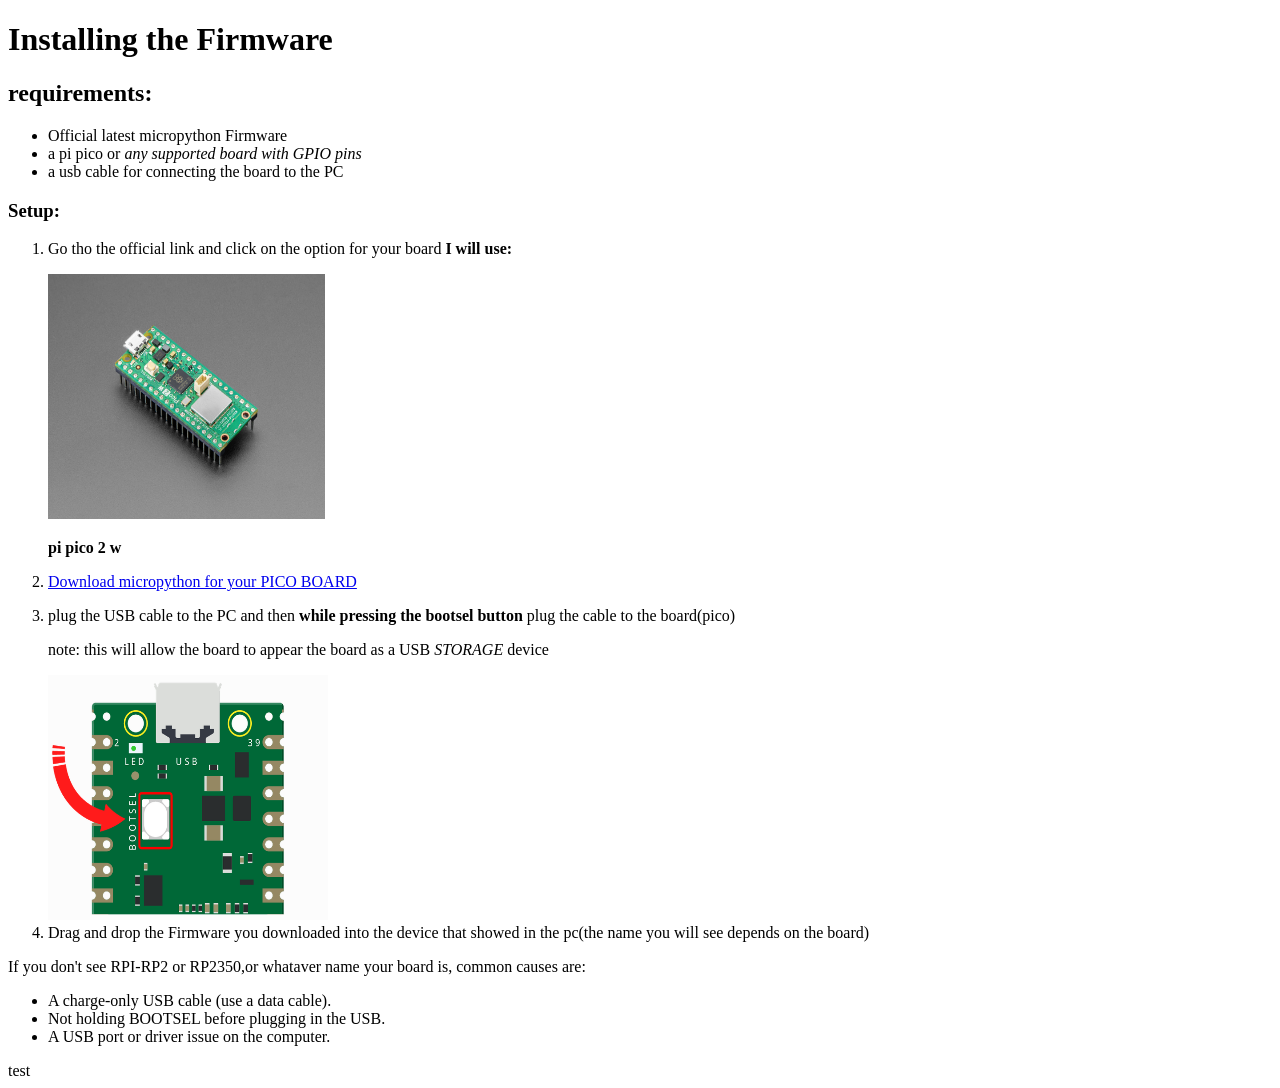
==== website/index.html @ 4ee60e2b "fixed placing the index.html inside a folder(website) inside the project repo" ====
<!DOCTYPE html>
<html lang="en">
<head>
    <meta charset="UTF-8">
    <meta name="viewport" content="width=device-width, initial-scale=1.0">
    <title>Pico&Microcontrollers </title>
</head>
<body>
    <h1>Installing the Firmware</h1>


    <h2>requirements:</h2>
    <ul>
        <li>Official latest micropython Firmware</li>
        <li>a pi pico or <em>any supported board with GPIO pins</em></li>
        <li>a usb cable for connecting the board to the PC</li>
    </ul>

    <h3>Setup:</h3>

    <ol>
        <li><p>Go tho the official link and click on the option for your board <strong>I will use: </strong></p></li>

        <img src="../images/pico.jpg" height="245" width="277">
        <p><strong>pi pico 2 w</strong> </p>

        <li><p><a href="https://www.raspberrypi.com/documentation/microcontrollers/micropython.html " target="_blank" rel="noreferrer"> Download micropython for your PICO BOARD </a></p></li>
        <li>plug the USB cable to the PC and then <strong> while pressing the bootsel button </strong> plug the cable to the board(pico) </li>
        <p>note: this will allow the board to appear the board as a USB <em>STORAGE</em> device</p>
        
        <img src="../images/bootsel button.png" height="245" width="280">
        <li>Drag and drop the Firmware you downloaded into the device that showed in the pc(the name you will see depends on the board)</li>       
    </ol>

    <p>If you don't see RPI-RP2 or RP2350,or whataver name your board is, common causes are:</p>
    <ul>
        <li>A charge-only USB cable (use a data cable).</li>
        <li>Not holding BOOTSEL before plugging in the USB.</li>
        <li>A USB port or driver issue on the computer.</li>
    </ul>
   test
   
</body>
</html>
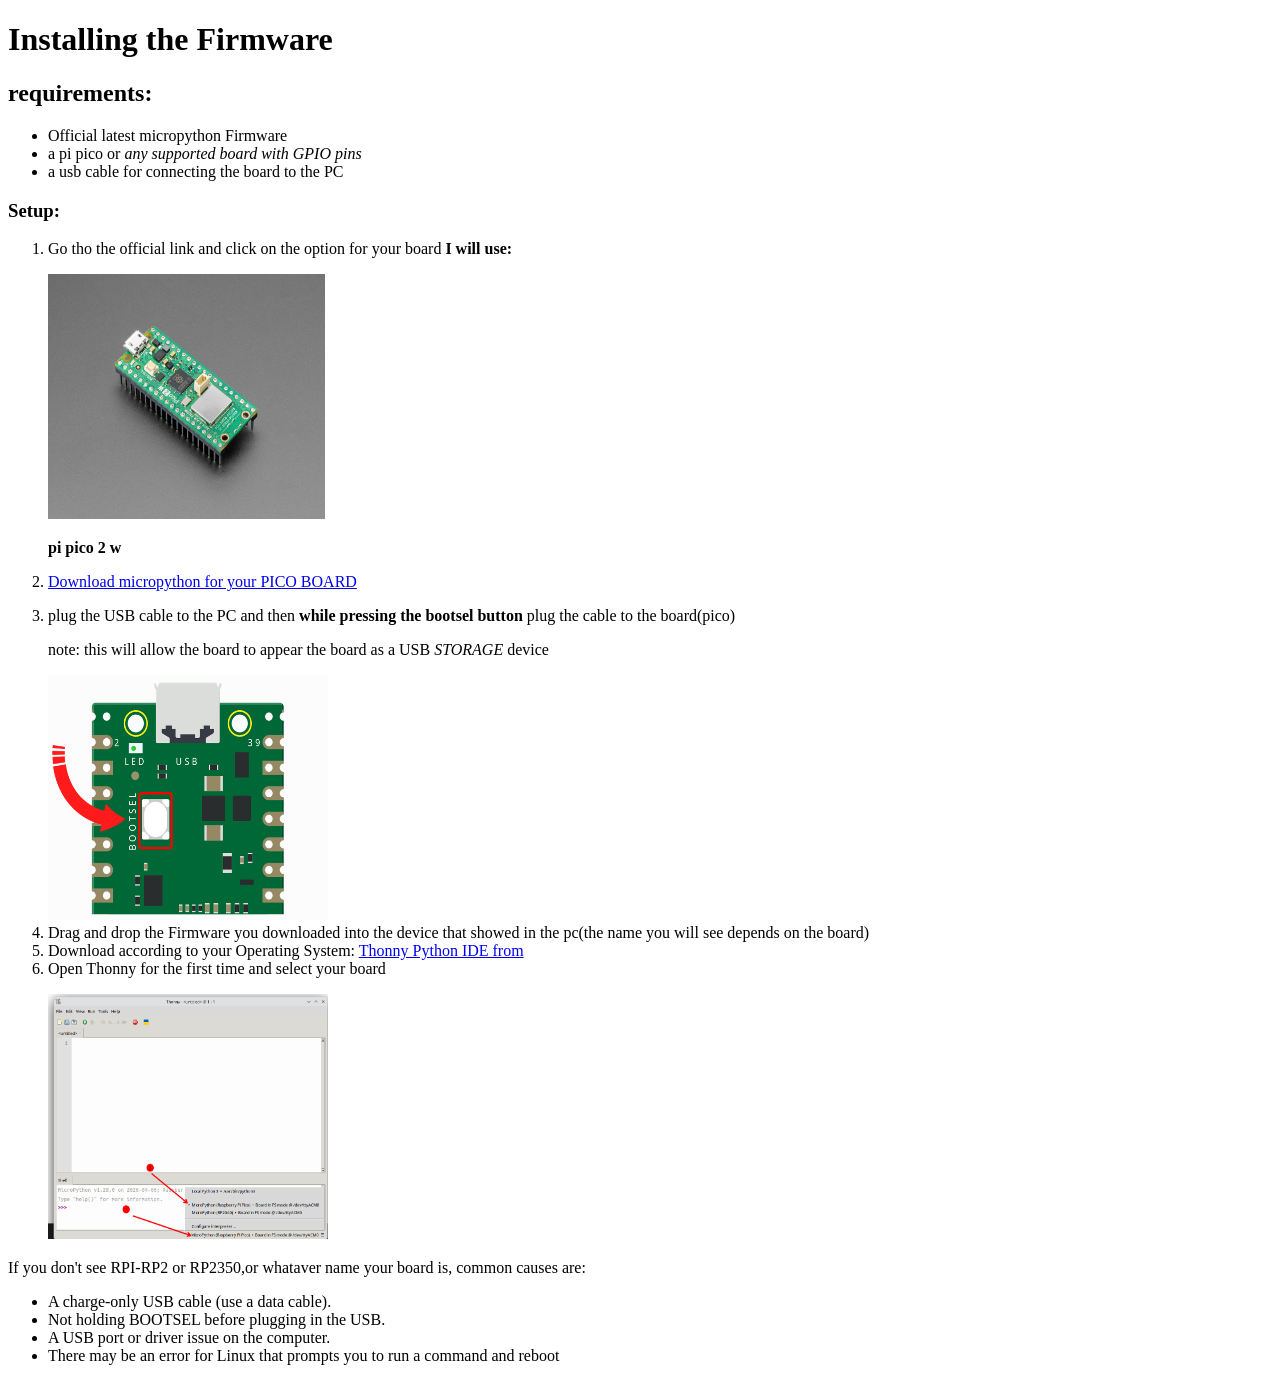
==== commit b22d3c30: "added a image screenshoot of the THONNY SET UP" ====
--- a/website/index.html
+++ b/website/index.html
@@ -18,6 +18,9 @@
 
     <h3>Setup:</h3>
 
+
+<!-- list Beginds here -->
+ <!-- NOte: some elements inside the list are not <li> only -->
     <ol>
         <li><p>Go tho the official link and click on the option for your board <strong>I will use: </strong></p></li>
 
@@ -29,16 +32,30 @@
         <p>note: this will allow the board to appear the board as a USB <em>STORAGE</em> device</p>
         
         <img src="../images/bootsel button.png" height="245" width="280">
-        <li>Drag and drop the Firmware you downloaded into the device that showed in the pc(the name you will see depends on the board)</li>       
+        <li>Drag and drop the Firmware you downloaded into the device that showed in the pc(the name you will see depends on the board)</li>
+        <li>Download according to your Operating System: <a href="https://thonny.org/"  target="_blank" rel="noreferrer">Thonny Python IDE from</a> </li> 
+        <li>Open Thonny for the first time and select your board</li>    
+        <p></p> 
+
+        <a href="../images/thonny_Setup.png">
+            
+            <img src="../images/thonny_Setup.png" height="245" width="280">
+        
+        </a>
     </ol>
+<!-- list Ends here -->
+
+
+
 
     <p>If you don't see RPI-RP2 or RP2350,or whataver name your board is, common causes are:</p>
     <ul>
         <li>A charge-only USB cable (use a data cable).</li>
         <li>Not holding BOOTSEL before plugging in the USB.</li>
         <li>A USB port or driver issue on the computer.</li>
+        <li>There may be an error for Linux that prompts you to run a command and reboot</li>
     </ul>
-   test
+   
    
 </body>
 </html>
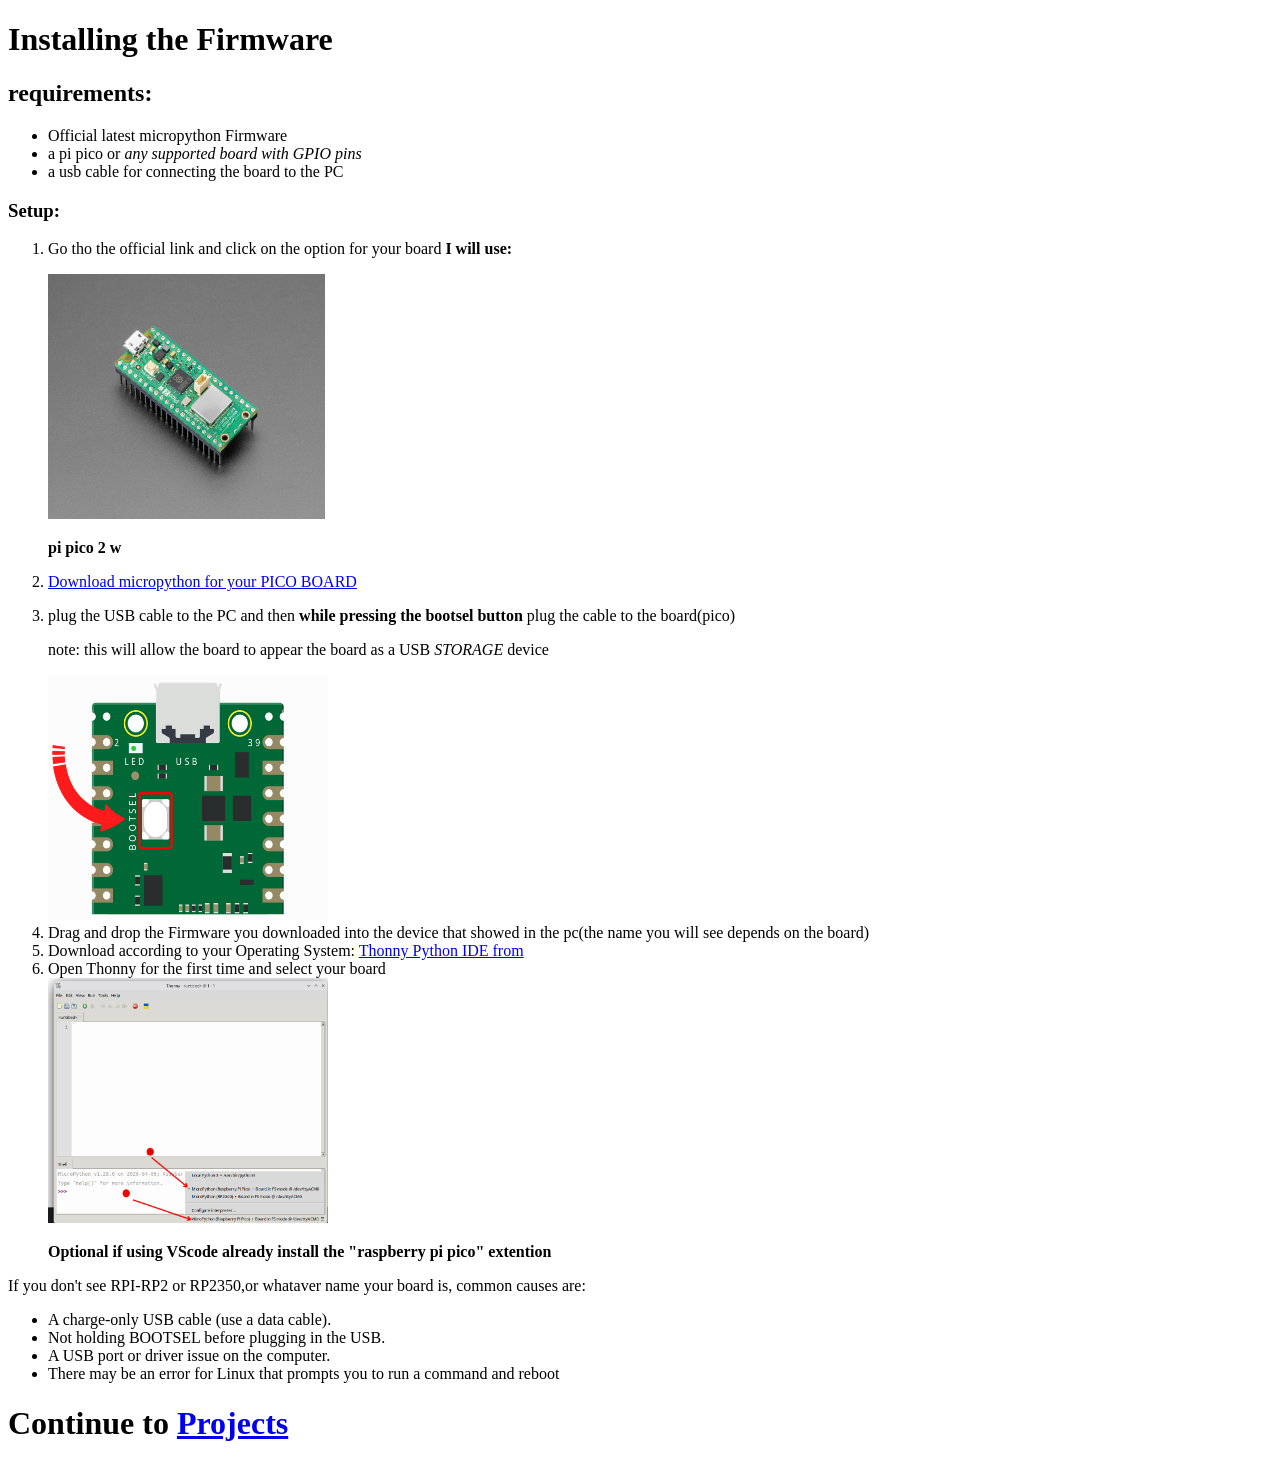
==== commit 01494b91: "added the second webpage (Projects_index.html)for the index of the github repo projects" ====
--- a/website/index.html
+++ b/website/index.html
@@ -35,13 +35,14 @@
         <li>Drag and drop the Firmware you downloaded into the device that showed in the pc(the name you will see depends on the board)</li>
         <li>Download according to your Operating System: <a href="https://thonny.org/"  target="_blank" rel="noreferrer">Thonny Python IDE from</a> </li> 
         <li>Open Thonny for the first time and select your board</li>    
-        <p></p> 
+       
 
         <a href="../images/thonny_Setup.png">
             
             <img src="../images/thonny_Setup.png" height="245" width="280">
         
         </a>
+         <p><strong>Optional if using VScode already install the "raspberry pi pico" extention </strong></p> 
     </ol>
 <!-- list Ends here -->
 
@@ -55,7 +56,7 @@
         <li>A USB port or driver issue on the computer.</li>
         <li>There may be an error for Linux that prompts you to run a command and reboot</li>
     </ul>
-   
+   <h1>Continue to <a href="./Projects_index.html">Projects</a></h1>
    
 </body>
 </html>
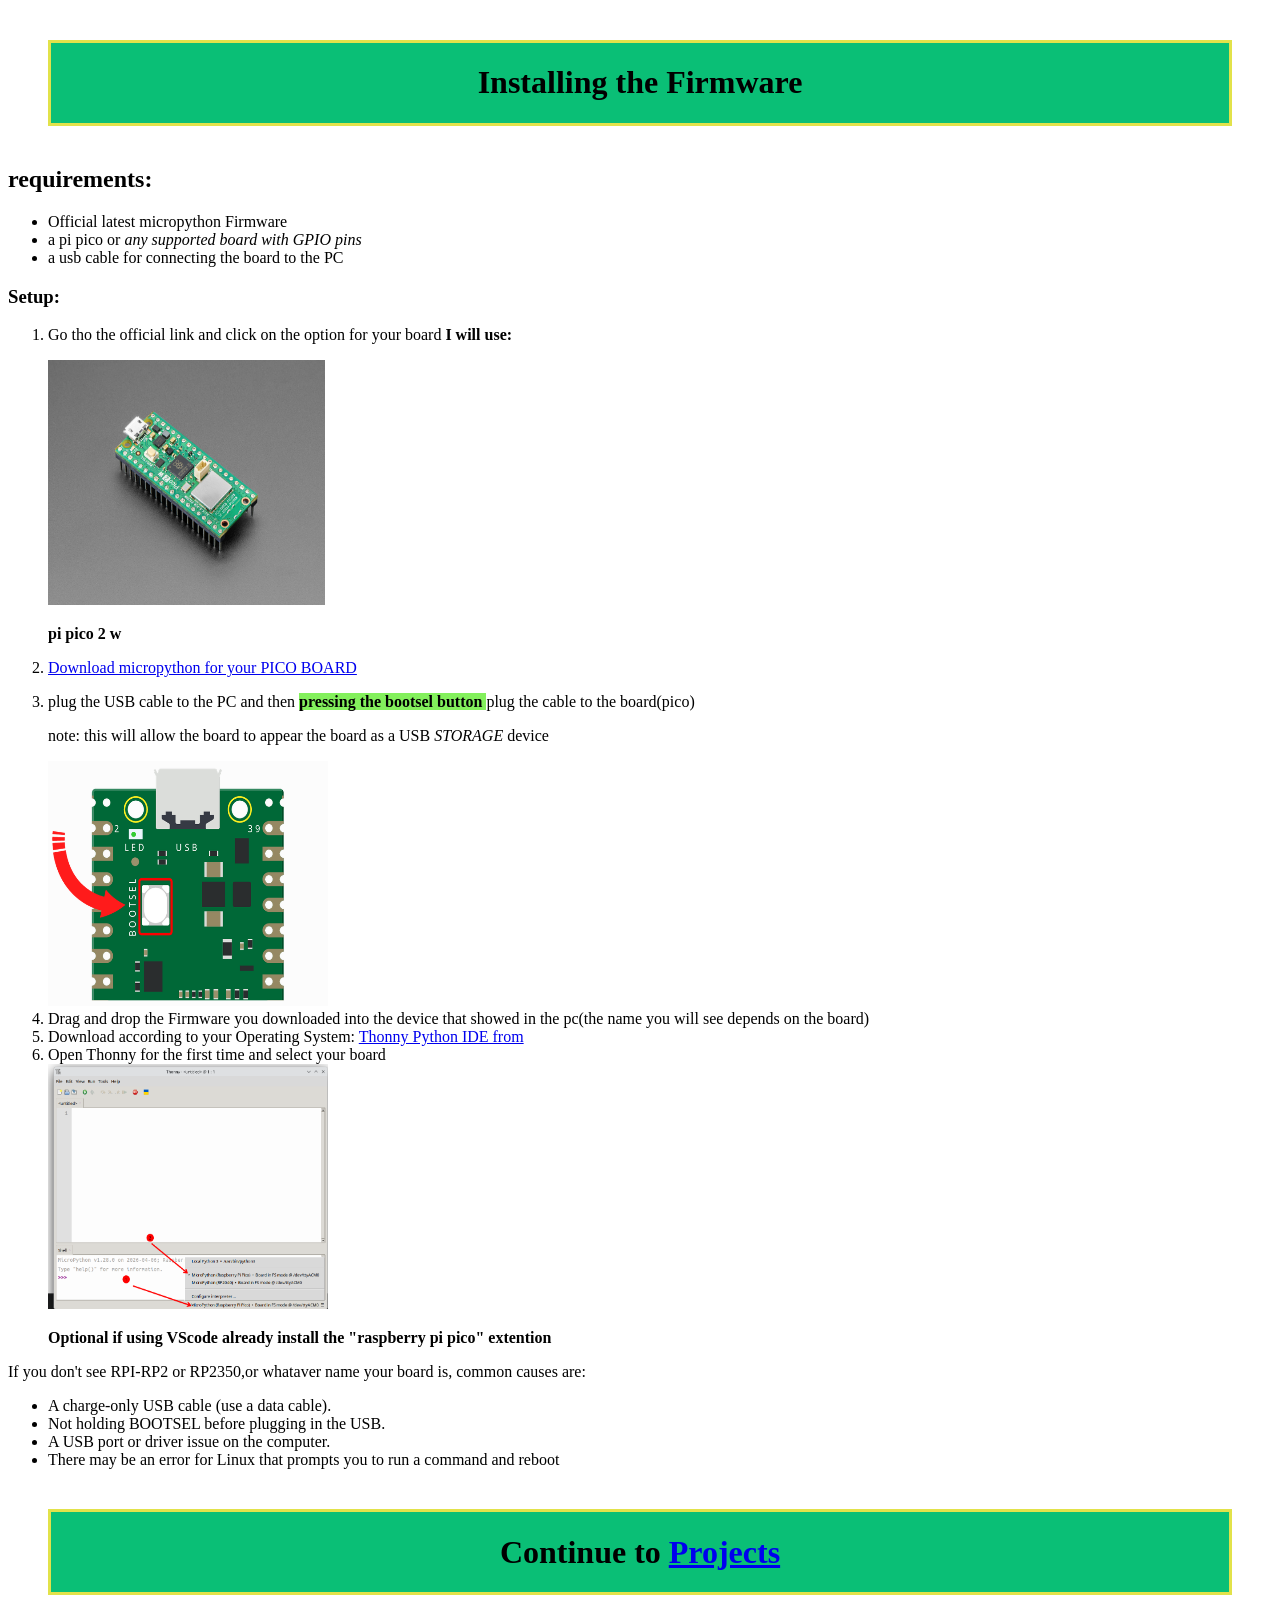
==== commit bc0d38cf: "most of the main edits where for Lesson_4.html  &Lesson_4.css" ====
--- a/website/index.html
+++ b/website/index.html
@@ -4,9 +4,10 @@
     <meta charset="UTF-8">
     <meta name="viewport" content="width=device-width, initial-scale=1.0">
     <title>Pico&Microcontrollers </title>
+    <link rel="stylesheet" href="./index.css">
 </head>
 <body>
-    <h1>Installing the Firmware</h1>
+    <div class="inicio"><h1>Installing the Firmware</h1></div>
 
 
     <h2>requirements:</h2>
@@ -28,7 +29,7 @@
         <p><strong>pi pico 2 w</strong> </p>
 
         <li><p><a href="https://www.raspberrypi.com/documentation/microcontrollers/micropython.html " target="_blank" rel="noreferrer"> Download micropython for your PICO BOARD </a></p></li>
-        <li>plug the USB cable to the PC and then <strong> while pressing the bootsel button </strong> plug the cable to the board(pico) </li>
+        <li>plug the USB cable to the PC and then <strong> <span class="hightlither"> pressing the bootsel button </span> </strong> plug the cable to the board(pico) </li>
         <p>note: this will allow the board to appear the board as a USB <em>STORAGE</em> device</p>
         
         <img src="../images/bootsel button.png" height="245" width="280">
@@ -56,7 +57,7 @@
         <li>A USB port or driver issue on the computer.</li>
         <li>There may be an error for Linux that prompts you to run a command and reboot</li>
     </ul>
-   <h1>Continue to <a href="./Projects_index.html">Projects</a></h1>
+   <div class="final"><h1>Continue to <a href="./Projects_index.html">Projects</a></h1></div>
    
 </body>
 </html>
--- a/website/index.css
+++ b/website/index.css
@@ -0,0 +1,16 @@
+.hightlither
+{
+background-color: rgb(131, 240, 92);
+
+}
+
+.inicio,
+.final{
+
+        box-sizing: border-box;
+
+        background-color: rgb(10, 191, 118);
+        border: 3px solid rgb(226, 226, 74);
+        margin: 40px;
+        text-align: center;
+}
